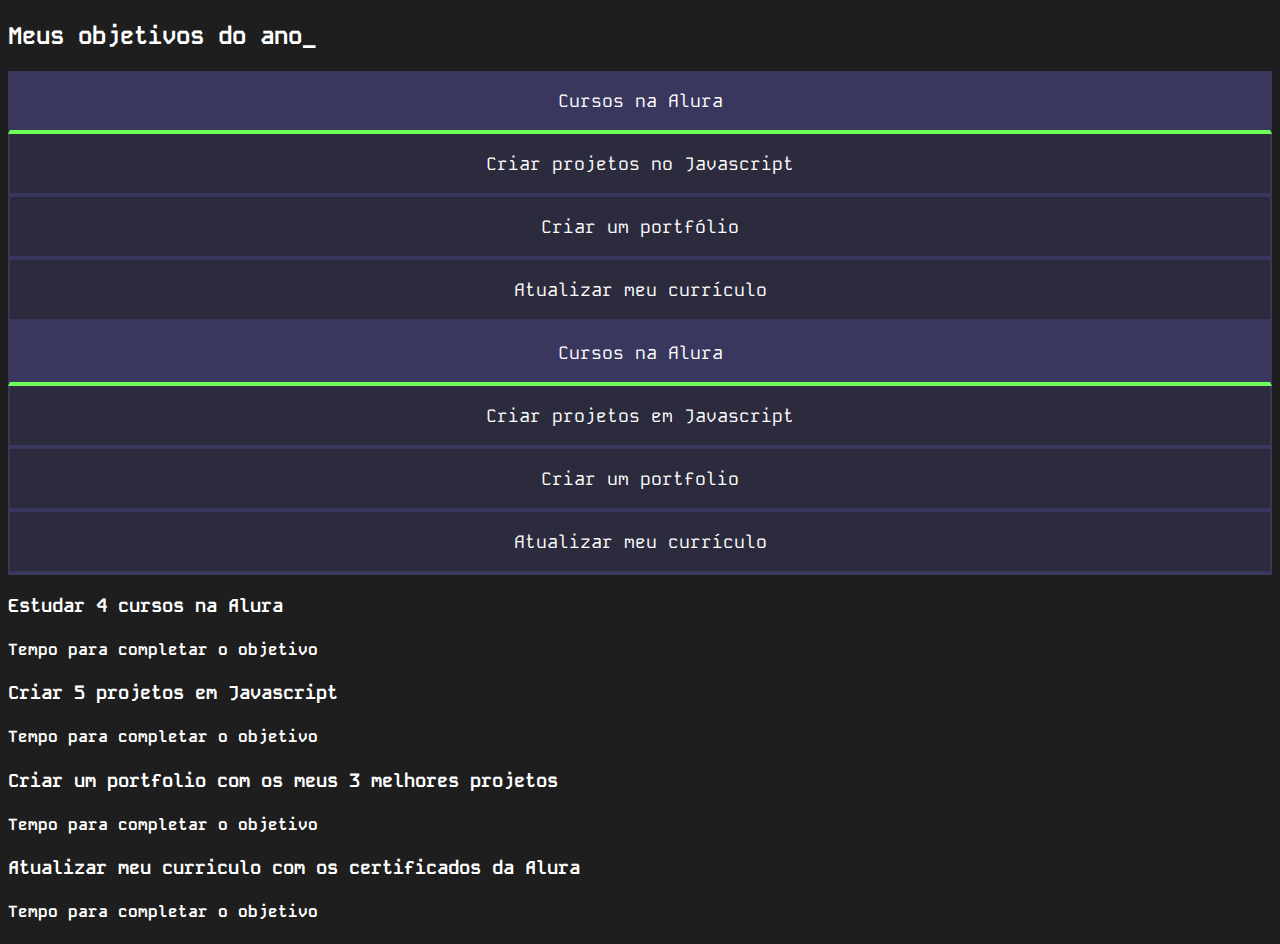
==== metas.html @ dc7ae7f1 "oklo" ====
<!DOCTYPE html>
<html lang="pt-br">

<head>
    <meta charset="UTF-8">
    <meta name="viewport" content="width=device-width, initial-scale=1.0">
    <title>Metas 2024</title>
    <link rel="stylesheet" href="style-metas.css">
</head>

<body>
    <section class="conteúdo-principal">
    <h2 class="título-principal">Meus objetivos do ano<span>_</span></h2>
    <div class="botoes">
        <button class="botao ativo">Cursos na Alura</button>
        <button class="botao">Criar projetos no Javascript</button>
        <button class="botao">Criar um portfólio</button>
        <button class="botao">Atualizar meu currículo</button>
    </div>
    <div class="conteudo">
        <div class="botoes">
            <button class="botao ativo">Cursos na Alura</button>
            <button class="botao">Criar projetos em Javascript</button>
            <button class="botao">Criar um portfolio</button>
            <button class="botao">Atualizar meu currículo</button>
        </div>
        <div class="abas-textos">
            <div class="aba-conteudo">
                <h3 class="aba-conteudo-titulo-principal">Estudar 4 cursos na Alura</h3>
                <h4 class="aba-conteudo-titulo-secundario">Tempo para completar o objetivo</h4>
            </div>
            <div class="aba-conteudo">
                <h3 class="aba-conteudo-titulo-principal">Criar 5 projetos em Javascript</h3>
                <h4 class="aba-conteudo-titulo-secundario">Tempo para completar o objetivo</h4>
            </div>
            <div class="aba-conteudo">
                <h3 class="aba-conteudo-titulo-principal">Criar um portfolio com os meus 3 melhores projetos</h3>
                <h4 class="aba-conteudo-titulo-secundario">Tempo para completar o objetivo</h4>
            </div>
            <div class="aba-conteudo">
                <h3 class="aba-conteudo-titulo-principal">Atualizar meu curriculo com os certificados da Alura</h3>
                <h4 class="aba-conteudo-titulo-secundario">Tempo para completar o objetivo</h4>
            </div>
        </div>
    </div>
    
    </section>
    <script src="main.js"></script>
</body>

</html>
---- style-metas.css ----
@import url('https://fonts.googleapis.com/css2?family=Kode+Mono:wght@400..700&display=swap');

:root {
    --cor-de-fundo: #1e1e1e;
    --verde: #6fff57;
    --branco: #ffffff;
    --botao-ativo: #3a375e;
    --botao-inativo: #3a375e80;
    --texto-fundo: #3a375e4d;
}

body {
    background-color: var(--cor-de-fundo);
    color: var(--branco);
    font-family: 'Kode Mono', sans-serif;
}

.conteudo-principal {
    display: flex;
    flex-direction: column;
    justify-content: center;
    align-items: center;
    max-width: 1200px;
    width: 100%;
    margin: 0 auto;
}

.titulo-principal {
    text-align: left;
    width: 100%;
    font-size: 32px;
}

.titulo-principal span {
    color: var(--verde);
}

.botao {
    font-family: 'Kode Mono', sans-serif;
    background-color: var(--botao-inativo);
    color: var(--branco);
    display: flex;
    justify-content: center;
    padding: 1em;
    font-size: 18px;
    align-items: center;
    width: 100%;

    border-bottom: 4px solid var(--botao-ativo);
    border-left: 2px solid var(--botao-ativo);
    border-right: 2px solid var(--botao-ativo);
    border-top: none;

}

.botoes {
    display: block;
}

/*Aula 03*/
.ativo {
    background-color: var(--botao-ativo);
    border-bottom: 4px solid var(--verde);
}

@media screen and (min-widht:768px) {
    .botoes {
        display: flex;
    }

    .botao:first-child {
        border-radius: 40px 40px 0 0;

    }


    @media screen and(min-widht: 768px) {
        .botoes {
            display: flex;
        }

        .botao:first-child {
            border-radius: 40px 0 0 0;
        }

        .botao:last-child {
            border-radius: 0 40px 0 0;
        }
    }

}
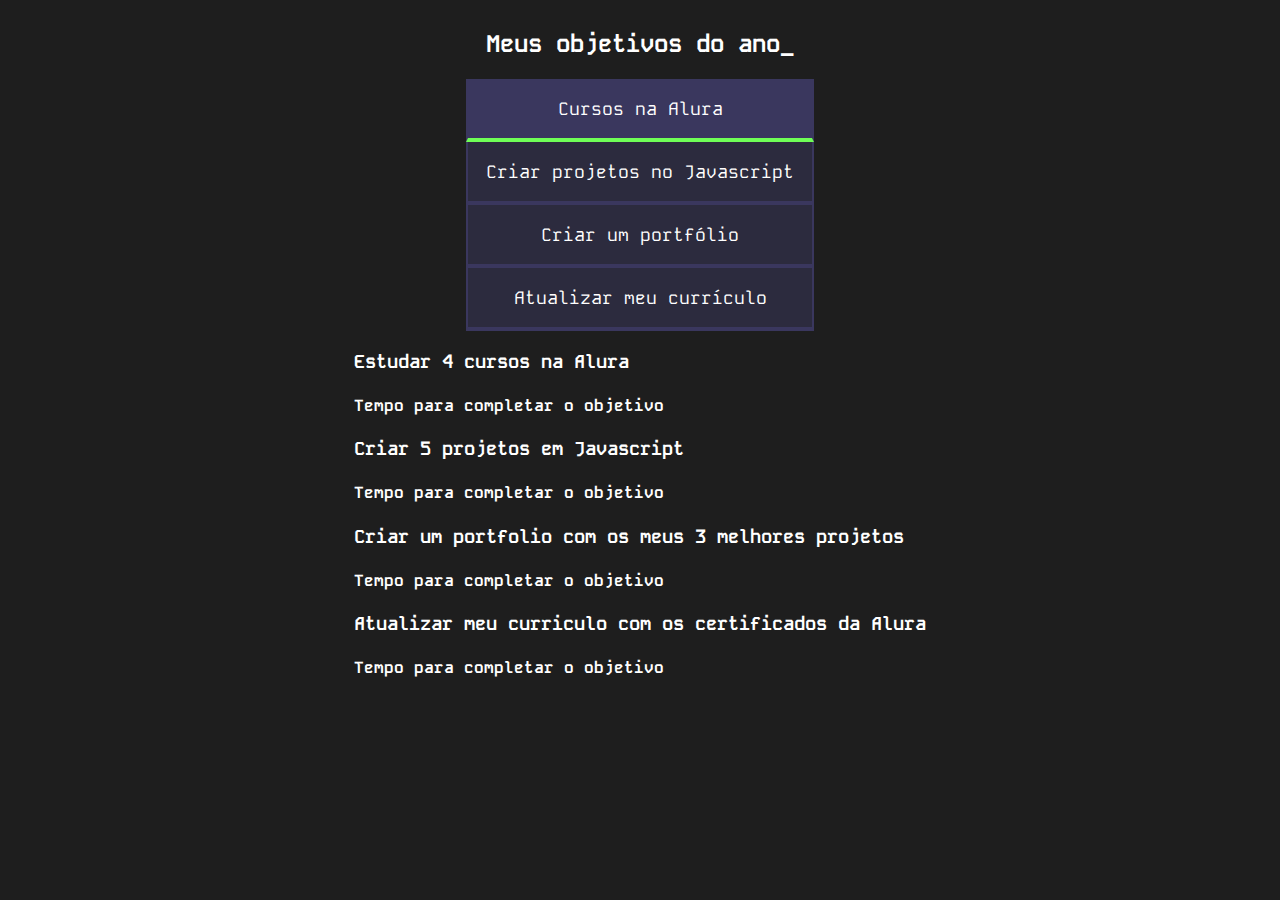
==== commit 6dfc88d9: "dsds" ====
--- a/metas.html
+++ b/metas.html
@@ -9,7 +9,7 @@
 </head>
 
 <body>
-    <section class="conteúdo-principal">
+    <section class="conteudo-principal">
     <h2 class="título-principal">Meus objetivos do ano<span>_</span></h2>
     <div class="botoes">
         <button class="botao ativo">Cursos na Alura</button>
@@ -17,13 +17,7 @@
         <button class="botao">Criar um portfólio</button>
         <button class="botao">Atualizar meu currículo</button>
     </div>
-    <div class="conteudo">
-        <div class="botoes">
-            <button class="botao ativo">Cursos na Alura</button>
-            <button class="botao">Criar projetos em Javascript</button>
-            <button class="botao">Criar um portfolio</button>
-            <button class="botao">Atualizar meu currículo</button>
-        </div>
+
         <div class="abas-textos">
             <div class="aba-conteudo">
                 <h3 class="aba-conteudo-titulo-principal">Estudar 4 cursos na Alura</h3>
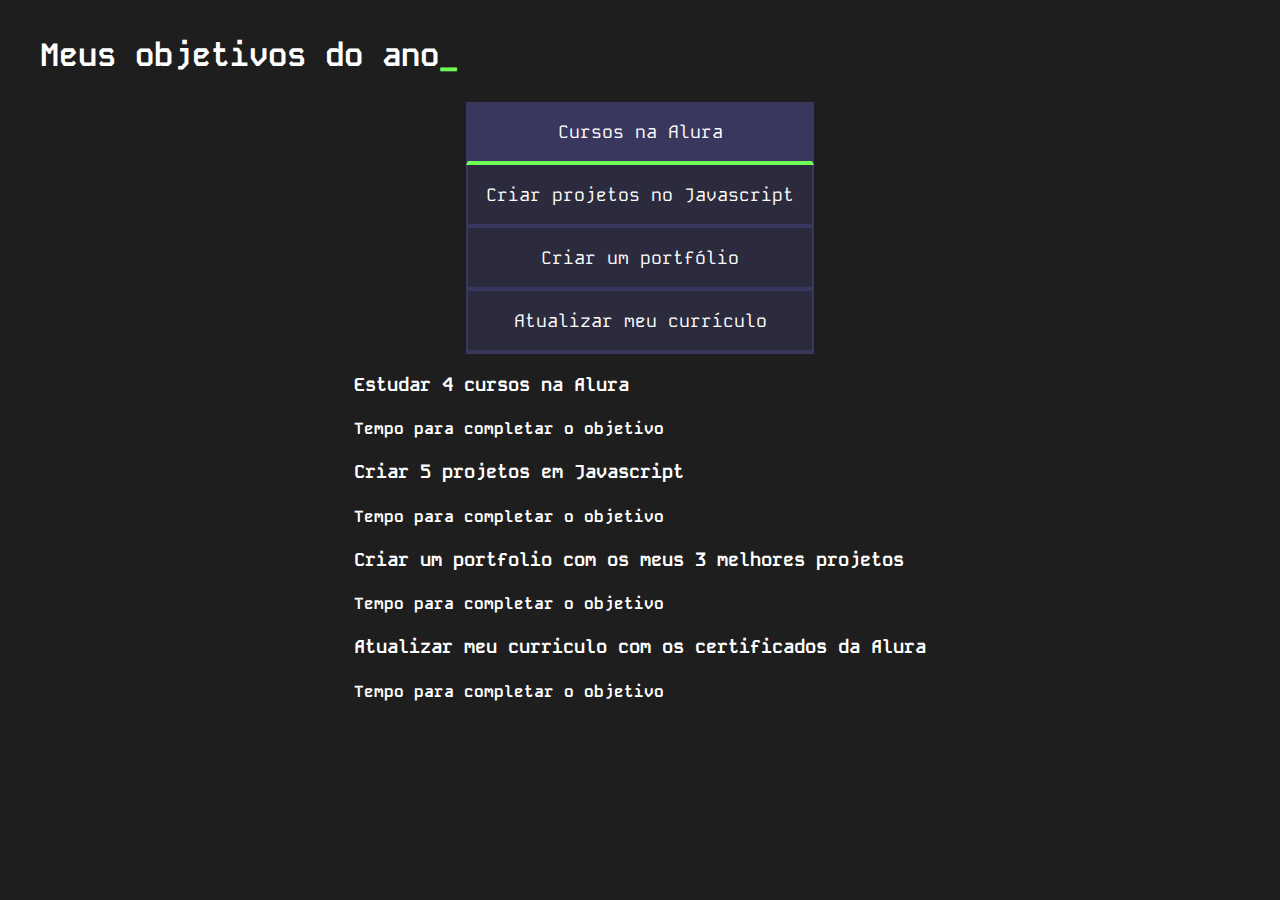
==== commit 17fc381a: "ok" ====
--- a/metas.html
+++ b/metas.html
@@ -10,7 +10,7 @@
 
 <body>
     <section class="conteudo-principal">
-    <h2 class="título-principal">Meus objetivos do ano<span>_</span></h2>
+    <h2 class="titulo-principal">Meus objetivos do ano<span>_</span></h2>
     <div class="botoes">
         <button class="botao ativo">Cursos na Alura</button>
         <button class="botao">Criar projetos no Javascript</button>
--- a/style-metas.css
+++ b/style-metas.css
@@ -73,7 +73,7 @@
 
     }
 
-
+}
     @media screen and(min-widht: 768px) {
         .botoes {
             display: flex;
@@ -88,4 +88,3 @@
         }
     }
 
-}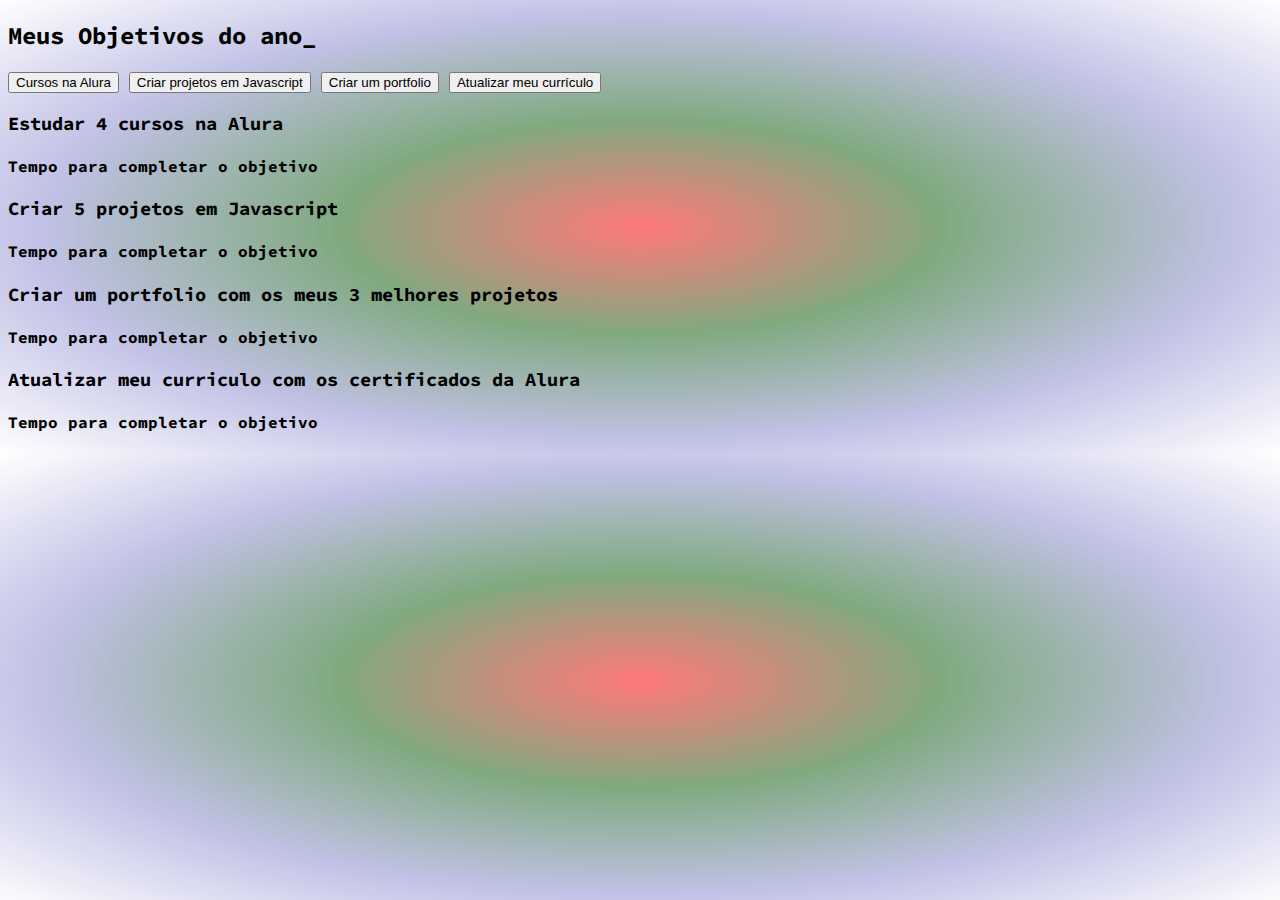
==== commit df32f8e0: "fdgfdgfgfdgdfgd" ====
--- a/metas.html
+++ b/metas.html
@@ -1,45 +1,45 @@
 <!DOCTYPE html>
 <html lang="pt-br">
-
 <head>
     <meta charset="UTF-8">
     <meta name="viewport" content="width=device-width, initial-scale=1.0">
-    <title>Metas 2024</title>
-    <link rel="stylesheet" href="style-metas.css">
+    <title>Meus objetivos do ano</title>
+    <link rel="stylesheet" href="style.css">
 </head>
-
 <body>
     <section class="conteudo-principal">
-    <h2 class="titulo-principal">Meus objetivos do ano<span>_</span></h2>
-    <div class="botoes">
-        <button class="botao ativo">Cursos na Alura</button>
-        <button class="botao">Criar projetos no Javascript</button>
-        <button class="botao">Criar um portfólio</button>
-        <button class="botao">Atualizar meu currículo</button>
-    </div>
-
+        <h2 class="titulo-principal">Meus Objetivos do ano<span>_</span></h2>
+        <div class="conteudo">
+        <div class="botoes">
+            <button class="botao ativo">Cursos na Alura</button>
+            <button class="botao">Criar projetos em Javascript</button>
+            <button class="botao">Criar um portfolio</button>
+            <button class="botao">Atualizar meu currículo</button>
+        </div>
         <div class="abas-textos">
-            <div class="aba-conteudo">
+            <div class="aba-conteudo ativo">
                 <h3 class="aba-conteudo-titulo-principal">Estudar 4 cursos na Alura</h3>
                 <h4 class="aba-conteudo-titulo-secundario">Tempo para completar o objetivo</h4>
+                <div class="contador"></div>
             </div>
             <div class="aba-conteudo">
                 <h3 class="aba-conteudo-titulo-principal">Criar 5 projetos em Javascript</h3>
                 <h4 class="aba-conteudo-titulo-secundario">Tempo para completar o objetivo</h4>
+                <div class="contador"></div>
             </div>
             <div class="aba-conteudo">
                 <h3 class="aba-conteudo-titulo-principal">Criar um portfolio com os meus 3 melhores projetos</h3>
                 <h4 class="aba-conteudo-titulo-secundario">Tempo para completar o objetivo</h4>
+                <div class="contador"></div>
             </div>
             <div class="aba-conteudo">
                 <h3 class="aba-conteudo-titulo-principal">Atualizar meu curriculo com os certificados da Alura</h3>
                 <h4 class="aba-conteudo-titulo-secundario">Tempo para completar o objetivo</h4>
+                <div class="contador"></div>
             </div>
         </div>
     </div>
-    
     </section>
     <script src="main.js"></script>
 </body>
-
 </html>--- a/style.css
+++ b/style.css
@@ -0,0 +1,6 @@
+
+@import url('https://fonts.googleapis.com/css2?family=Fredoka:wght@300..700&family=Source+Code+Pro:ital,wght@0,200..900;1,200..900&display=swap');
+body{
+    background: radial-gradient(#ff000086, #478347b0, #9b9bd79c, white);
+    font-family: Source Code Pro;
+}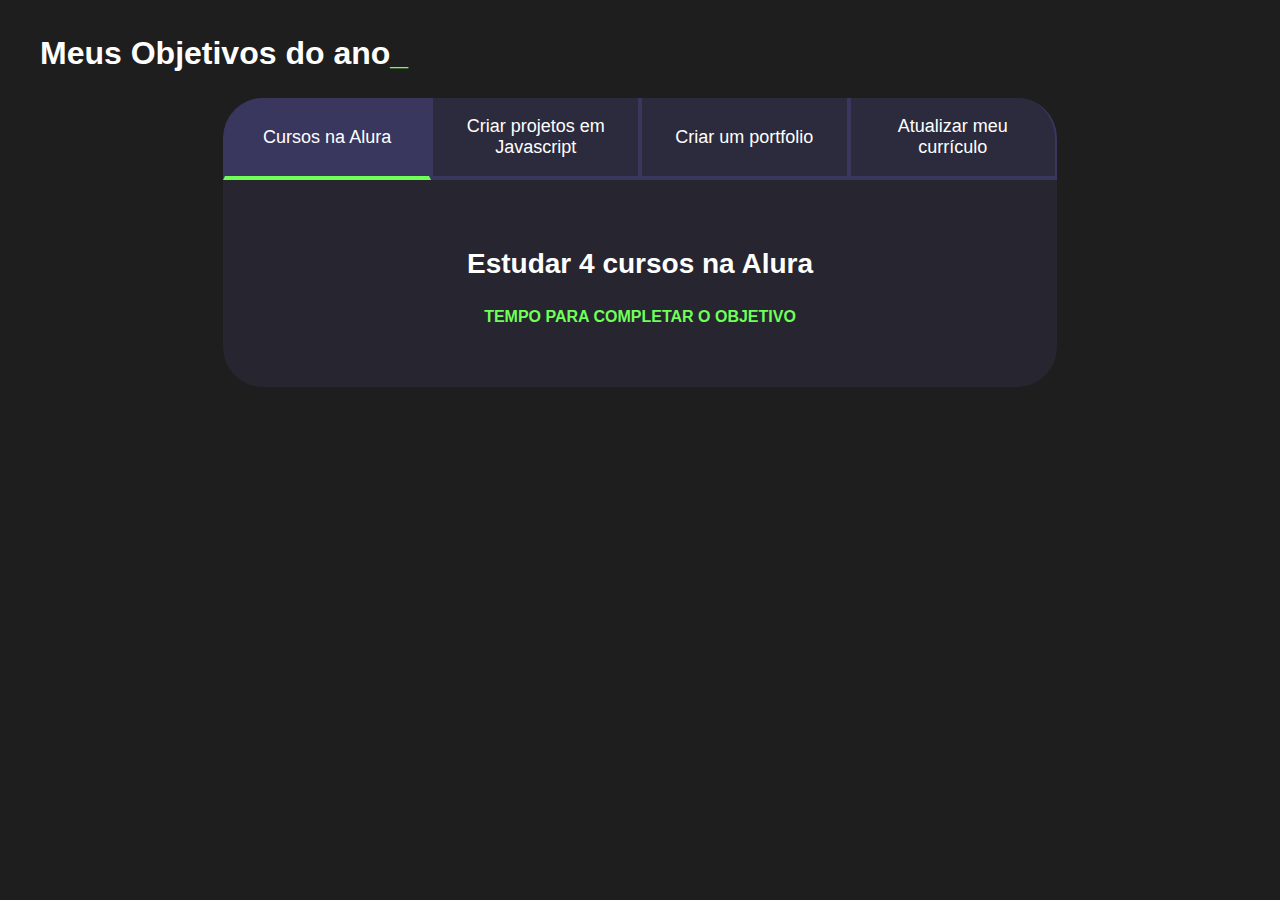
==== commit bc8d8309: "dssdsds" ====
--- a/metas.html
+++ b/metas.html
@@ -4,7 +4,7 @@
     <meta charset="UTF-8">
     <meta name="viewport" content="width=device-width, initial-scale=1.0">
     <title>Meus objetivos do ano</title>
-    <link rel="stylesheet" href="style.css">
+    <link rel="stylesheet" href="style-metas.css">
 </head>
 <body>
     <section class="conteudo-principal">
--- a/style-metas.css
+++ b/style-metas.css
@@ -0,0 +1,108 @@
+@import url('https://fonts.googleapis.com/css2?family=Kode+Mono:wght@400..700&display=swap');
+
+:root {
+    --cor-de-fundo: #1E1E1E;
+    --verde: #6FFF57;
+    --branco: #FFFFFF;
+    --botao-ativo: #3A375E;
+    --botao-inativo: rgba(58, 55, 94, 0.5);
+    --texto-fundo: rgba(58, 55, 94, 0.3);
+}
+
+body {
+    background-color: var(--cor-de-fundo);
+    color: var(--branco);
+    font-family: 'Chakra Petch', sans-serif;
+}
+
+
+.conteudo-principal {
+    display: flex;
+    flex-direction: column;
+    justify-content: center;
+    align-items: center;
+    max-width: 1200px;
+    width: 100%;
+    margin: 0 auto;
+}
+
+.titulo-principal {
+    text-align: left;
+    width: 100%;
+    font-size: 32px;
+}
+
+.titulo-principal span {
+    color: var(--verde);
+}
+
+
+.botao {
+    font-family: 'Chakra Petch', sans-serif;
+    background-color: var(--botao-inativo);
+    color: var(--branco);
+    display: flex;
+    justify-content: center;
+    padding: 1em;
+    font-size: 18px;
+    align-items: center;
+    width: 100%;
+    border-bottom: 4px solid var(--botao-ativo);
+    border-left: 2px solid var(--botao-ativo);
+    border-right: 2px solid var(--botao-ativo);
+    border-top: none;
+}
+
+.botao:first-child {
+    border-radius: 40px 40px 0 0;
+}
+
+.botoes {
+    display: block;
+}
+
+.botao.ativo{
+    background-color: var(--botao-ativo);
+    border-bottom: 4px solid var(--verde);
+}
+
+.abas-textos{
+    background-color: var(--texto-fundo);
+    padding: 40px;
+    border-radius: 0 0 40px 40px;
+}
+.aba-conteudo.ativo{
+    display:block;
+}
+
+.aba-conteudo{
+    display: none;
+}
+
+.aba-conteudo-titulo-principal{
+    font-size: 28px;
+    text-align: center;
+}
+.aba-conteudo-titulo-secundario{
+    text-align: center;
+    color: var(--verde);
+    text-transform: uppercase;
+}
+
+
+@media screen and (min-width: 768px) {
+    .botoes {
+        display: flex;
+    }
+
+    .botao:first-child {
+        border-radius: 40px 0 0 0;
+    }
+
+    .botao:last-child {
+        border-radius: 0 40px 0 0;
+    }
+}
+
+
+
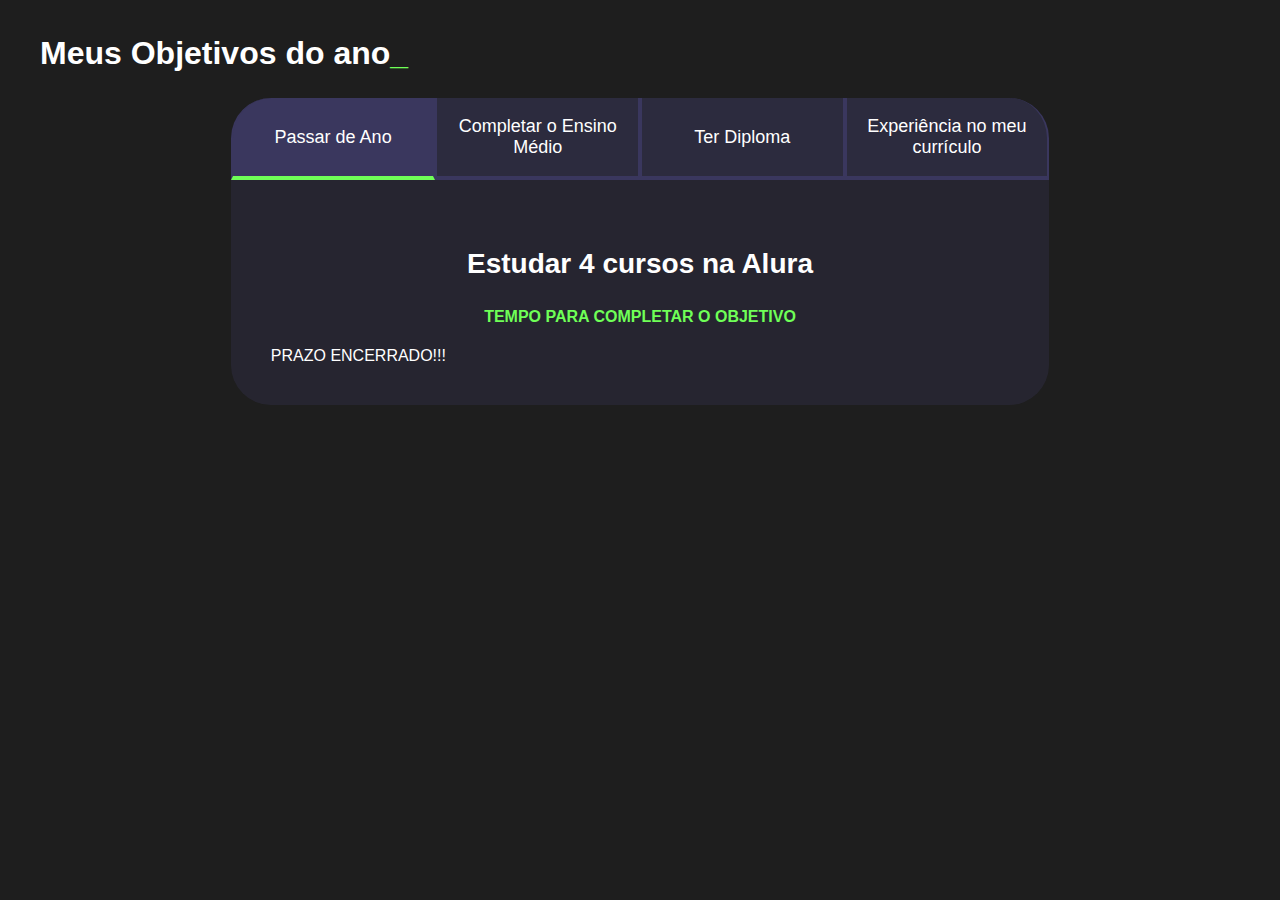
==== commit b43ab6e9: "ddd" ====
--- a/metas.html
+++ b/metas.html
@@ -11,10 +11,10 @@
         <h2 class="titulo-principal">Meus Objetivos do ano<span>_</span></h2>
         <div class="conteudo">
         <div class="botoes">
-            <button class="botao ativo">Cursos na Alura</button>
-            <button class="botao">Criar projetos em Javascript</button>
-            <button class="botao">Criar um portfolio</button>
-            <button class="botao">Atualizar meu currículo</button>
+            <button class="botao ativo">Passar de Ano</button>
+            <button class="botao">Completar o Ensino Médio</button>
+            <button class="botao">Ter Diploma</button>
+            <button class="botao">Experiência no meu currículo</button>
         </div>
         <div class="abas-textos">
             <div class="aba-conteudo ativo">
--- a/style-metas.css
+++ b/style-metas.css
@@ -66,6 +66,23 @@
     border-bottom: 4px solid var(--verde);
 }
 
+
+
+
+@media screen and (min-width: 768px) {
+    .botoes {
+        display: flex;
+    }
+
+    .botao:first-child {
+        border-radius: 40px 0 0 0;
+    }
+
+    .botao:last-child {
+        border-radius: 0 40px 0 0;
+    }
+}
+
 .abas-textos{
     background-color: var(--texto-fundo);
     padding: 40px;
@@ -89,20 +106,3 @@
     text-transform: uppercase;
 }
 
-
-@media screen and (min-width: 768px) {
-    .botoes {
-        display: flex;
-    }
-
-    .botao:first-child {
-        border-radius: 40px 0 0 0;
-    }
-
-    .botao:last-child {
-        border-radius: 0 40px 0 0;
-    }
-}
-
-
-
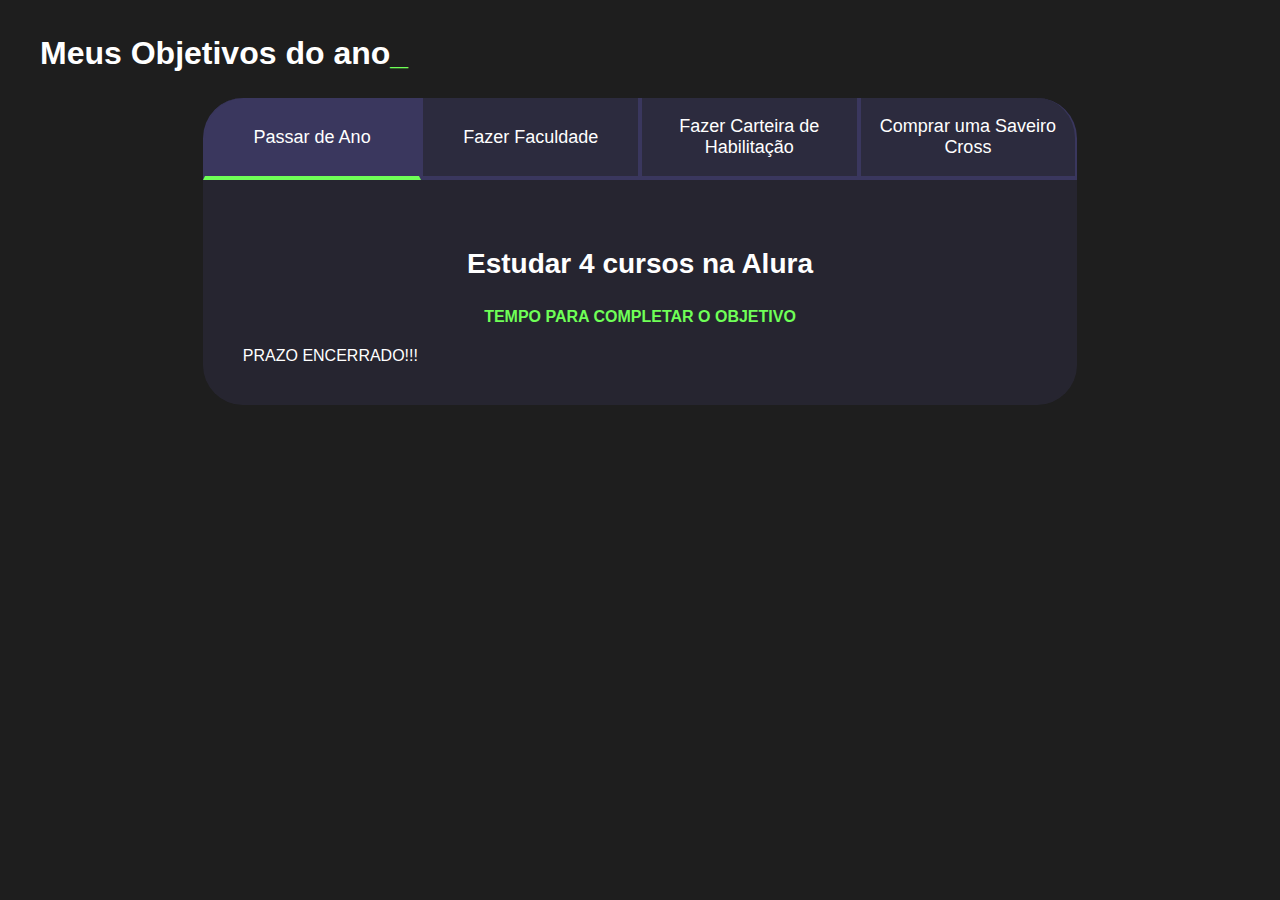
==== commit 52bbbc80: "fdfdfdfdf" ====
--- a/metas.html
+++ b/metas.html
@@ -12,9 +12,9 @@
         <div class="conteudo">
         <div class="botoes">
             <button class="botao ativo">Passar de Ano</button>
-            <button class="botao">Completar o Ensino Médio</button>
-            <button class="botao">Ter Diploma</button>
-            <button class="botao">Experiência no meu currículo</button>
+            <button class="botao">Fazer Faculdade</button>
+            <button class="botao">Fazer Carteira de Habilitação</button>
+            <button class="botao">Comprar uma Saveiro Cross</button>
         </div>
         <div class="abas-textos">
             <div class="aba-conteudo ativo">
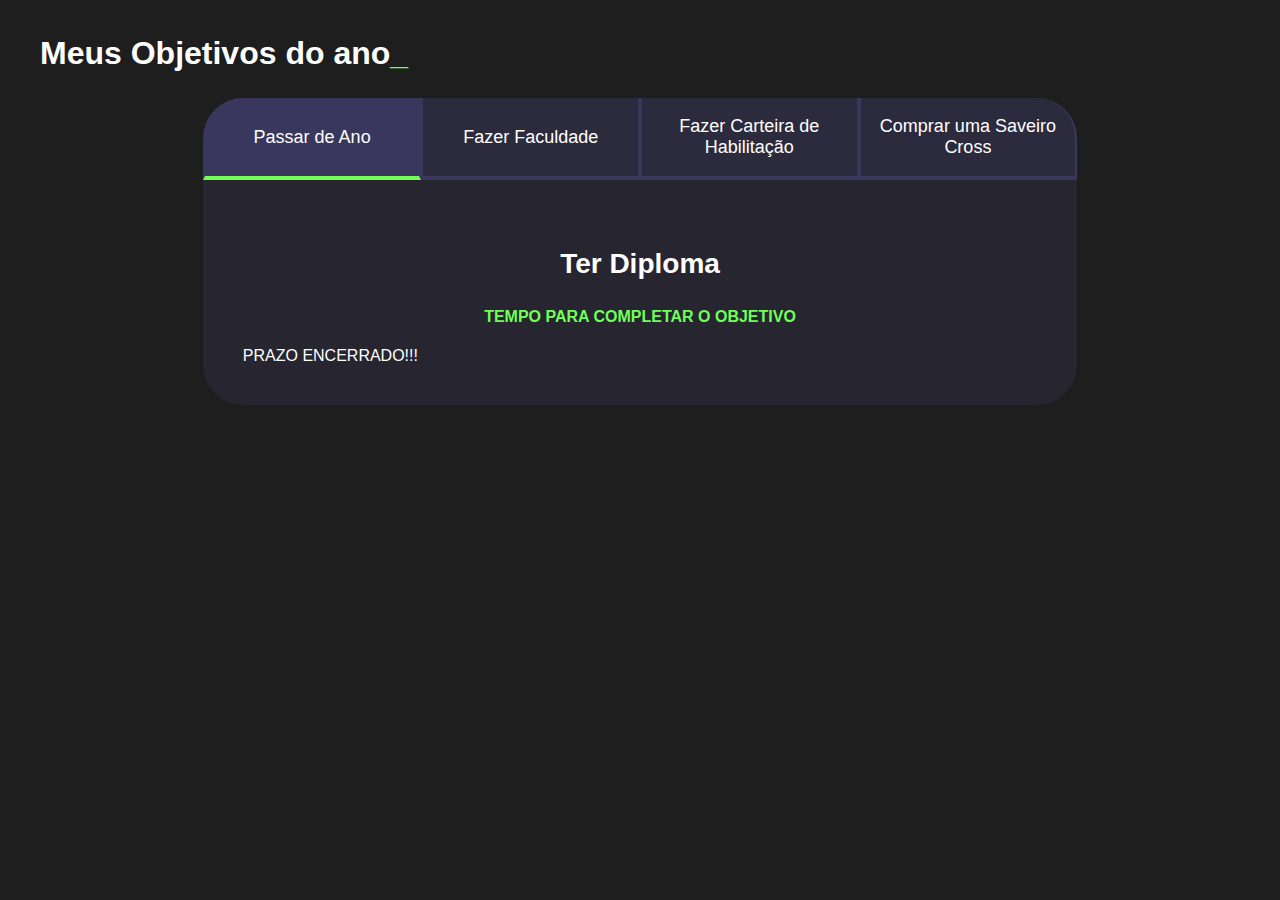
==== commit 98173ad0: "sddsdsdsdsdsd" ====
--- a/metas.html
+++ b/metas.html
@@ -18,22 +18,22 @@
         </div>
         <div class="abas-textos">
             <div class="aba-conteudo ativo">
-                <h3 class="aba-conteudo-titulo-principal">Estudar 4 cursos na Alura</h3>
+                <h3 class="aba-conteudo-titulo-principal">Ter Diploma</h3>
                 <h4 class="aba-conteudo-titulo-secundario">Tempo para completar o objetivo</h4>
                 <div class="contador"></div>
             </div>
             <div class="aba-conteudo">
-                <h3 class="aba-conteudo-titulo-principal">Criar 5 projetos em Javascript</h3>
+                <h3 class="aba-conteudo-titulo-principal">Ter mais conhecimento</h3>
                 <h4 class="aba-conteudo-titulo-secundario">Tempo para completar o objetivo</h4>
                 <div class="contador"></div>
             </div>
             <div class="aba-conteudo">
-                <h3 class="aba-conteudo-titulo-principal">Criar um portfolio com os meus 3 melhores projetos</h3>
+                <h3 class="aba-conteudo-titulo-principal">Aprender a dirigir e seguir as leis</h3>
                 <h4 class="aba-conteudo-titulo-secundario">Tempo para completar o objetivo</h4>
                 <div class="contador"></div>
             </div>
             <div class="aba-conteudo">
-                <h3 class="aba-conteudo-titulo-principal">Atualizar meu curriculo com os certificados da Alura</h3>
+                <h3 class="aba-conteudo-titulo-principal">Sonho</h3>
                 <h4 class="aba-conteudo-titulo-secundario">Tempo para completar o objetivo</h4>
                 <div class="contador"></div>
             </div>
